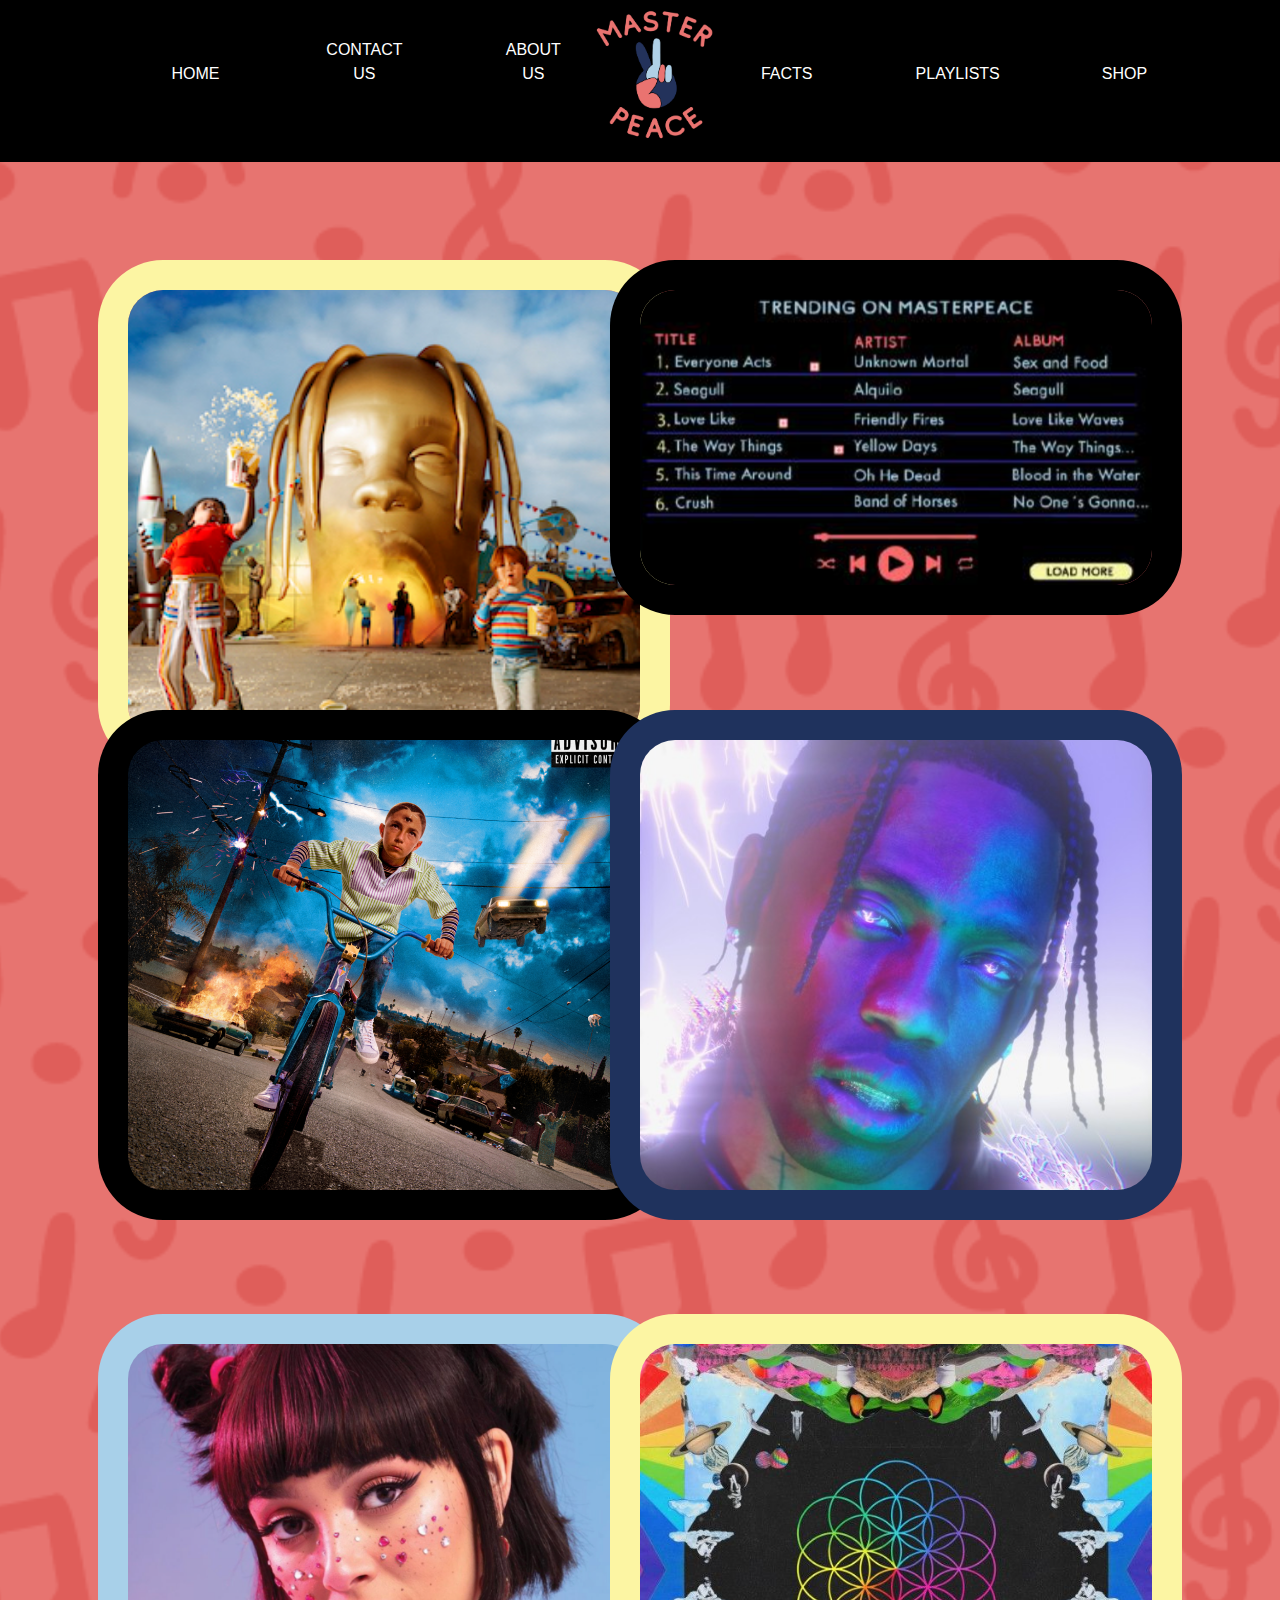
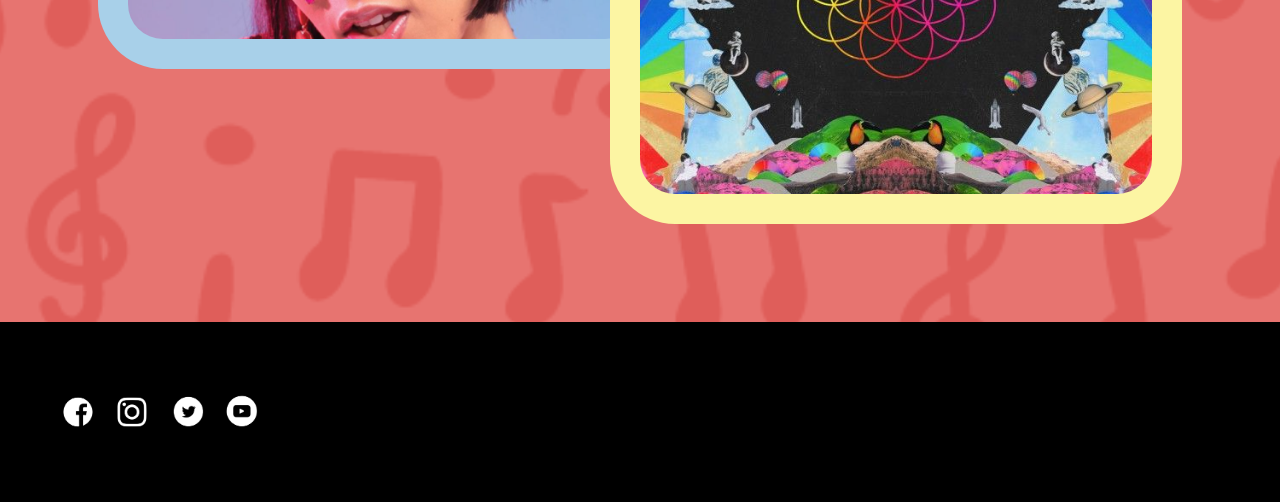
==== index.html @ c37a53f3 "Avance # 1" ====
<!doctype html>
<html>
<head>
<meta charset="UTF-8">
<title>home</title>
	<link href="css/bootstrap.min.css" rel="stylesheet">
	<link href="css/style.css" rel="stylesheet">
	<meta name="viewport" content="width=device-width, initial-scale=1.0, maximum-scale=1.0">
	<style type="text/css">
	   </style>
</head>

<body id="fondorojo">
	
	<header>
		
		<ul>
			<li>HOME</li>
			<li> </li>
			<li>CONTACT US</li>
			<li> </li>
			<li>ABOUT US</li>

			<li> <img src="img/MP_logo_normal_Mesa de trabajo 1.png" width="150"> </li>
			<li> </li>
			<li>FACTS</li>
			<li> </li>
			<li>PLAYLISTS</li>
			<li> </li>
			<li>SHOP</li>
		</ul>
	

		
		
</header>

<section id="cuadros">
	<div class="container">
<div class="row">
	
<article id="cuadro" class="col-md-6 col-sm-6 col-12">
	
</article>
	
	
<article id="cuadro2" class="col-md-6 col-sm-6 col-12">
</article>

<article id="cuadro3" class="col-md-6 col-sm-6 col-12">
</article>
	
<article id="cuadro4" class="col-md-6 col-sm-6 col-12">
</article>

<article id="cuadro5" class="col-md-6 col-sm-6 col-12">
</article>
	
<article id="cuadro6" class="col-md-6 col-sm-6 col-12">
</article>

</div>
	</div>
</section>

	
	
<footer>
	<div class="container">
	<a href="#"><img src="img/fb logo_Mesa de trabajo 1.png" width="50"></a>
	<a href="#"><img src="img/ig logo_Mesa de trabajo 1.png" width="50"></a>
	<a href="#"><img src="img/twitter logo_Mesa de trabajo 1.png" width="50"></a>
	<a href="#"><img src="img/youtube logo_Mesa de trabajo 1.png" width="50"></a>
		
	</div>
</footer>
	<script src="js/bootstrap.min.js"></script>
	
</body>
</html>
---- css/style.css ----
header {
	background-color: black;
	color: aliceblue;
	position: fixed;
	width: 100%;
	z-index: 10; 
	margin:0;
	position: relative;
}
body{
	margin:0;
}
#fondorojo{
	margin:0;
	background-image: url("../img/fondo-03.png");
	background-size:cover;
	background-position:center;
	
	
}

ul {
  margin:0;
  text-align: center;
}

li {
	
  color: #FFF;
  font-family: 'Oswald', sans-serif;
  font-size: 16px;
  font-weight: 300;
  text-transform: uppercase;
  display: inline-block;
  width: 80px;
  align-items: center;
	margin-bottom: 1%;
}

#cuadros{
	padding:10%;
}

#cuadro{
	

	color:white;
  width: 8%;
	height:450px;
  background-image:url("../img/Astroworld_by_Travis_Scott.jpg");
background-size:cover;
	background-position:center;
  border-radius: 35px;
  display: inline-block;
	box-shadow: 0px 0px 0px 30px #fcf5a3;
	
}

#cuadro2 {
	
  width: 40%;
  margin-bottom: 15%;
  height: 295px;
  background-image:url("../img/playlist.png");
background-size:cover;
	background-position:center;
  border-radius: 35px;
  display: inline-block;
	box-shadow: 0px 0px 0px 30px #000;
}

#cuadro3 {
  width: 35%;

  height: 450px;
  background-color: #000;
	background-image:url("../img/aa1c8b77f382d4d32ad97002ab823680.1000x1000x1.png");
	background-size:cover;
	background-position:center;
	box-shadow: 0px 0px 0px 30px #000;
  border-radius: 35px;
  display: inline-block;
}

#cuadro4 {
  width: 35%;
  margin-bottom: 15%;
  height: 450px;
  background-color: #23325B;
	background-image:url("../img/travis_.jpg");
	background-size:cover;
	background-position:center;
  border-radius: 35px;
  display: inline-block;
	box-shadow: 0px 0px 0px 30px #1f325d;
}

#cuadro5 {
  width: 35%;
  height: 295px;
  background-color: #B0CFE5;
  border-radius: 35px;
  display: inline-block;
	background-image:url("../img/Captura de pantalla 2020-11-08 a la(s) 9.25.35 p. m..png");
	background-position: center;
	background-size:cover;
	box-shadow: 0px 0px 0px 30px #a8d0e9;
	
}

#cuadro6 {
  width: 35%;
  height: 450px;
  background-color: #F7F5B0;
  border-radius: 35px;
  display: inline-block;
	background-image:url("../img/e98913aaf55a8e5ba564c99c5337a888.jpg");
	background-size:cover;
	background-position: center;
	box-shadow: 0px 0px 0px 30px #fcf5a3;
	
}

footer {
	
	background-color: black;
	color: aliceblue;
	width: 100%;
	z-index: 10; 
	margin: 0; 
	position: relative;
	padding: 5% 5% 5% 0;
	
}
.cuadro_in{
	background-image:url("../img/Astroworld_by_Travis_Scott.jpg");
	background-size:cover;
	background-position:center;
}
#fondoazul{
	background-image:url("../img/fondoazul-03.png");
}
#contactus{
	text-align:center;
	padding:5%;
}
.titlecontact{
	color:#f8f4b0;
	background-color:black;
	border-radius:35px;
	padding:2%;
	text-transform: uppercase;
}
#register{
	text-align:left;
}
.btn-submit{
	color:#f8f4b0;
	background-color:black;
	border-radius:35px;
	padding:2%;
	text-transform: uppercase;
	
}
.titleabout{
	color:#b1d0e5;
	background-color:black;
	border-radius:35px;
	padding:2%;
	text-transform: uppercase;
	margin-top:5%;
}
.textabout{
	color:#f8f4b0;
	background-color:black;
	border-radius:100%;
	padding:20%;
	font-size:30px;
	margin-top:5%;
	
}
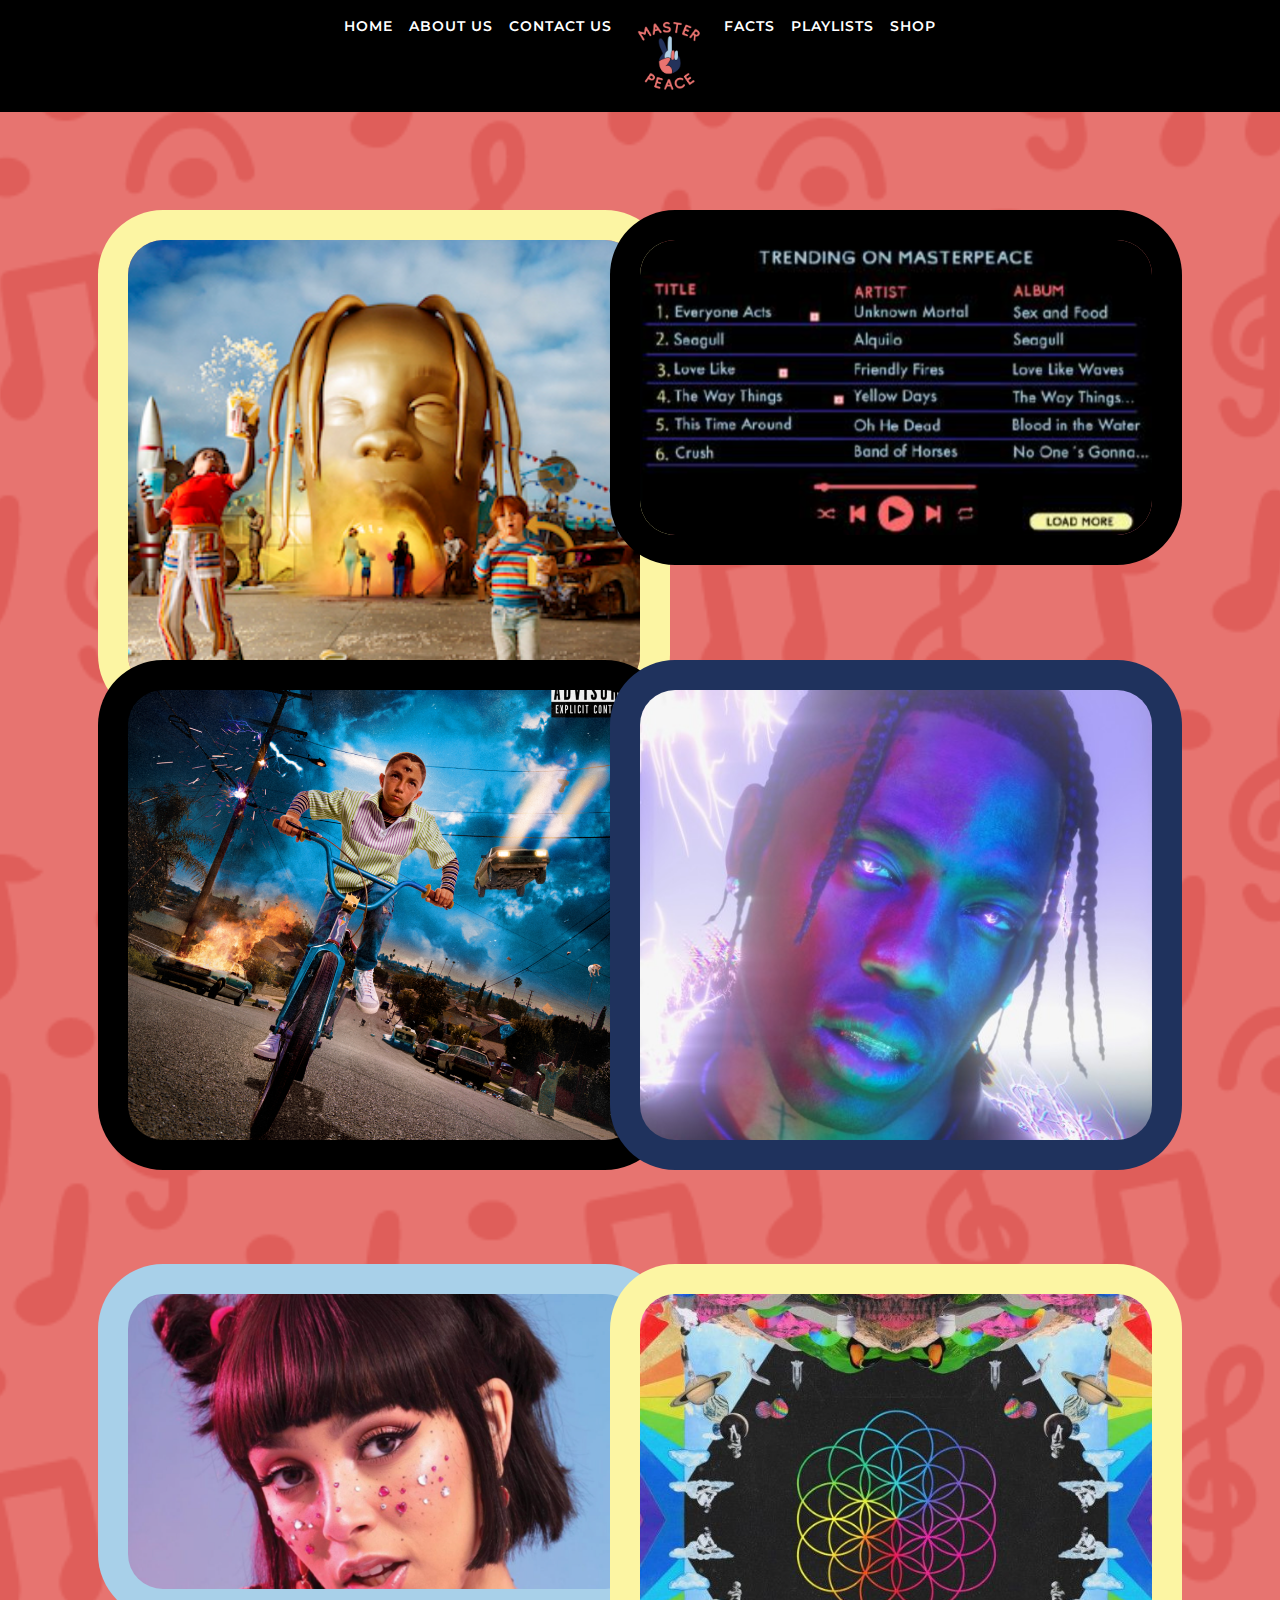
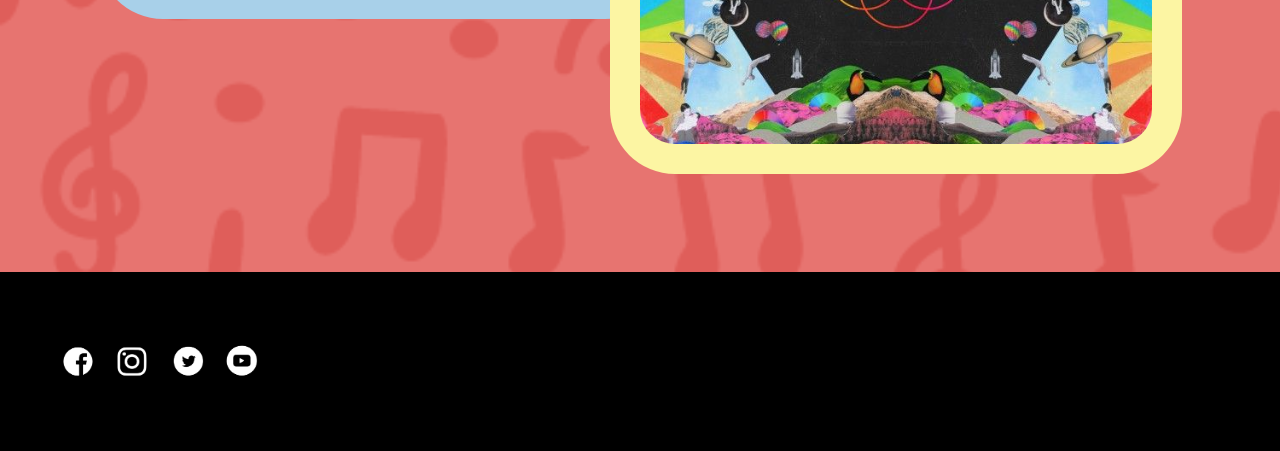
==== commit e45cd5c4: "Correcciones" ====
--- a/index.html
+++ b/index.html
@@ -2,9 +2,15 @@
 <html>
 <head>
 <meta charset="UTF-8">
-<title>home</title>
+	<!--SEO -->
+	<meta name="Keywords" content="masterpeace, Masterpeace, trending musica, musica actual, top charts">
+<meta name="Description" content=" Masterpeace es la mejor opción para conocer más de tus artistas y canciones favoritas. Podés encontrar todas las letras de sus canciones, información extra sobre el significado de sus letras, datos sobre su vida, fotografías exclusivas, entre otras. ¡No te pierdas de las últimas noticias del mundo de la música en Masterpeace!">
+<title>Home | MasterPeace </title>
+	
 	<link href="css/bootstrap.min.css" rel="stylesheet">
+	<link href="css/bootstrap-custom.css" rel="stylesheet">
 	<link href="css/style.css" rel="stylesheet">
+	
 	<meta name="viewport" content="width=device-width, initial-scale=1.0, maximum-scale=1.0">
 	<style type="text/css">
 	   </style>
@@ -13,24 +19,40 @@
 <body id="fondorojo">
 	
 	<header>
-		
-		<ul>
-			<li>HOME</li>
-			<li> </li>
-			<li>CONTACT US</li>
-			<li> </li>
-			<li>ABOUT US</li>
+	
+			<nav class="navbar navbar-expand-lg navbar-light bg-light">
+  <button class="navbar-toggler" type="button" data-toggle="collapse" data-target="#navbar" aria-controls="navbar" aria-expanded="false" aria-label="Toggle navigation">
+    <span class="navbar-toggler-icon"></span>
+  </button>
 
-			<li> <img src="img/MP_logo_normal_Mesa de trabajo 1.png" width="150"> </li>
-			<li> </li>
-			<li>FACTS</li>
-			<li> </li>
-			<li>PLAYLISTS</li>
-			<li> </li>
-			<li>SHOP</li>
-		</ul>
-	
+  <div class="collapse navbar-collapse" id="navbar">
+    <ul class="navbar-nav mx-auto">
+		<li class="nav-item">
+        <a class="nav-link active" href="index.html">Home</a>
+      </li>
+      <li class="nav-item">
+        <a class="nav-link" href="about us.html">About Us</a>
+      </li>
+      <li class="nav-item">
+        <a class="nav-link" href="contact us.html">Contact Us</a>
+      </li>
+      <li class="nav-item">
+        <a class="nav-link" href="index.html"><img src="img/MP_logo_normal_Mesa de trabajo 1.png" class=" img-fluid" width="80px"></a>
+      </li>
+		 <li class="nav-item">
+        <a class="nav-link" href="#">Facts</a>
+      </li>
+		 <li class="nav-item">
+        <a class="nav-link" href="#">Playlists</a>
+      </li>
+		<li class="nav-item">
+        <a class="nav-link" href="#">Shop</a>
+      </li>
+      </ul>
 
+  </div>
+</nav>
+			
 		
 		
 </header>
--- a/css/style.css
+++ b/css/style.css
@@ -1,3 +1,4 @@
+@import url('https://fonts.googleapis.com/css2?family=Montserrat:wght@200;500;700;900&display=swap');
 header {
 	background-color: black;
 	color: aliceblue;
@@ -6,6 +7,7 @@
 	z-index: 10; 
 	margin:0;
 	position: relative;
+	font-family: 'Montserrat', sans-serif;
 }
 body{
 	margin:0;
@@ -24,18 +26,7 @@
   text-align: center;
 }
 
-li {
-	
-  color: #FFF;
-  font-family: 'Oswald', sans-serif;
-  font-size: 16px;
-  font-weight: 300;
-  text-transform: uppercase;
-  display: inline-block;
-  width: 80px;
-  align-items: center;
-	margin-bottom: 1%;
-}
+
 
 #cuadros{
 	padding:10%;
@@ -179,4 +170,7 @@
 	margin-top:5%;
 	
 }
+.logo-nav{
 
+}
+
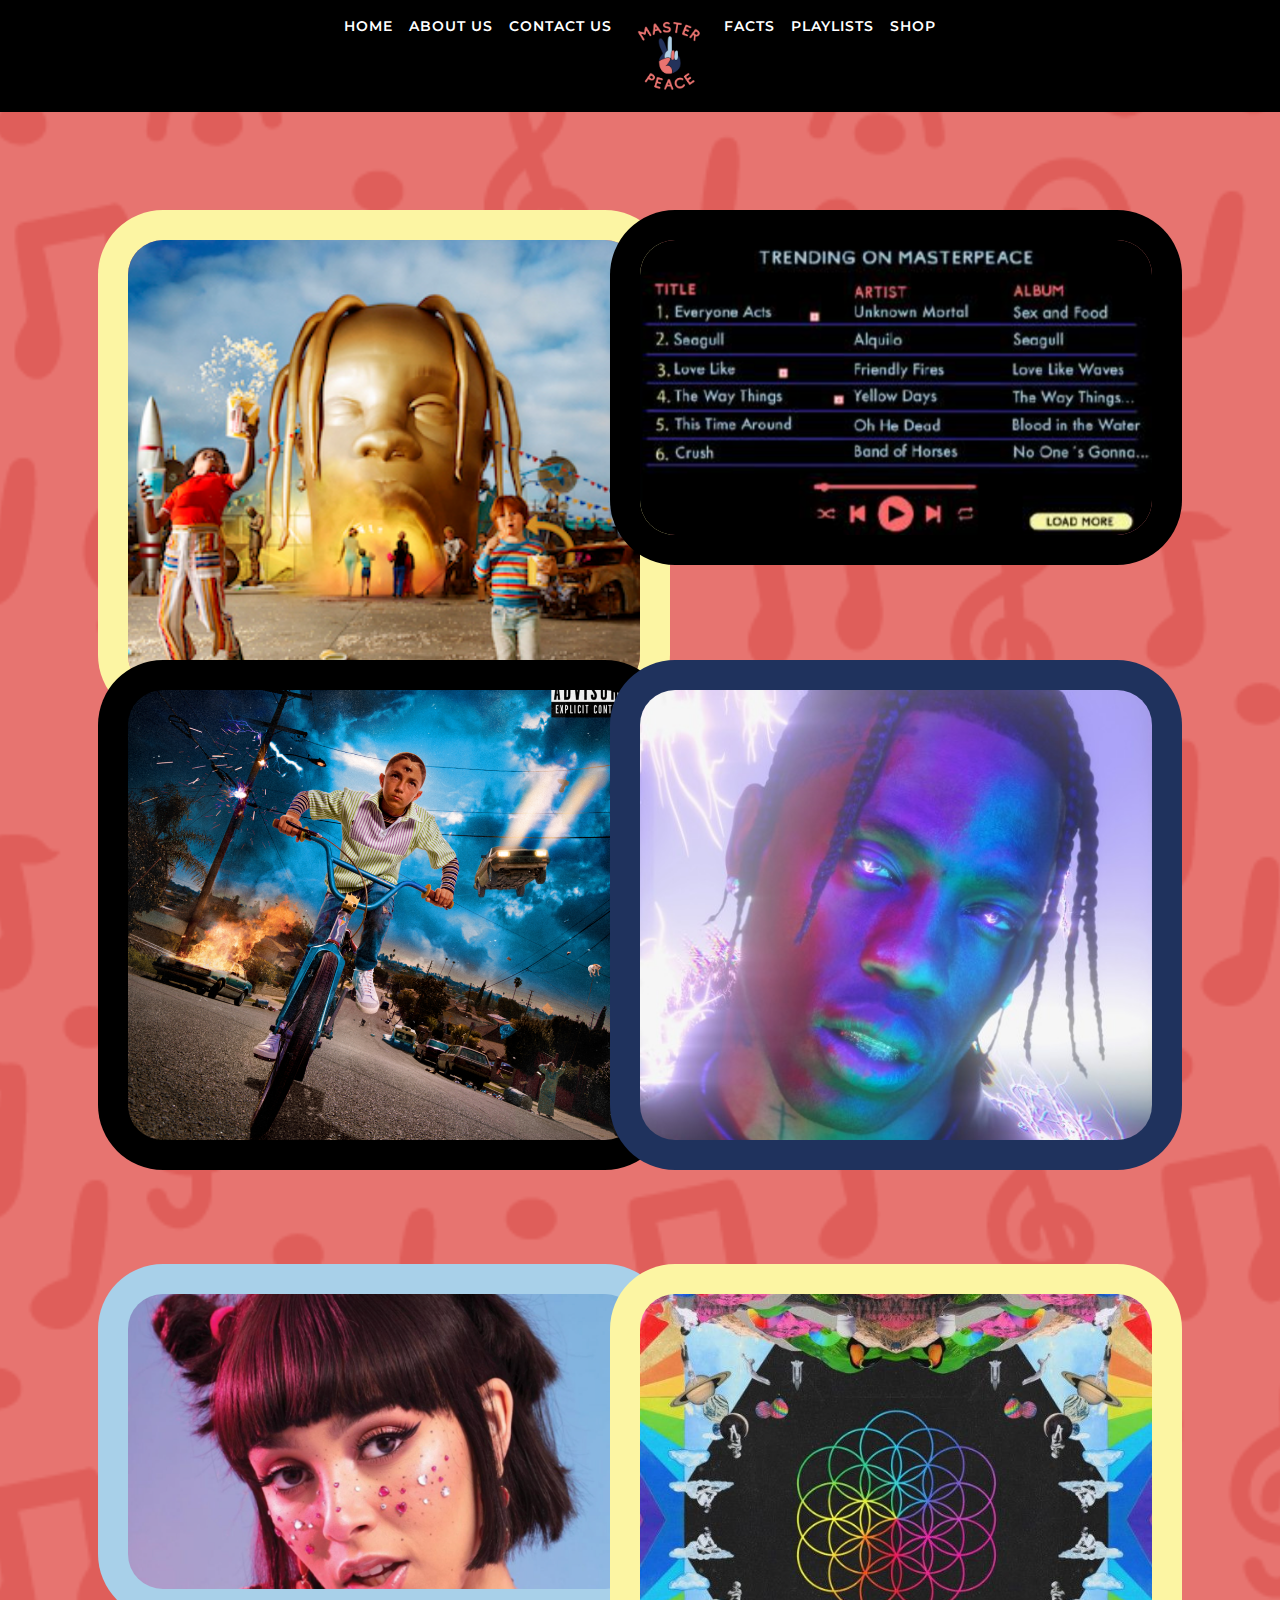
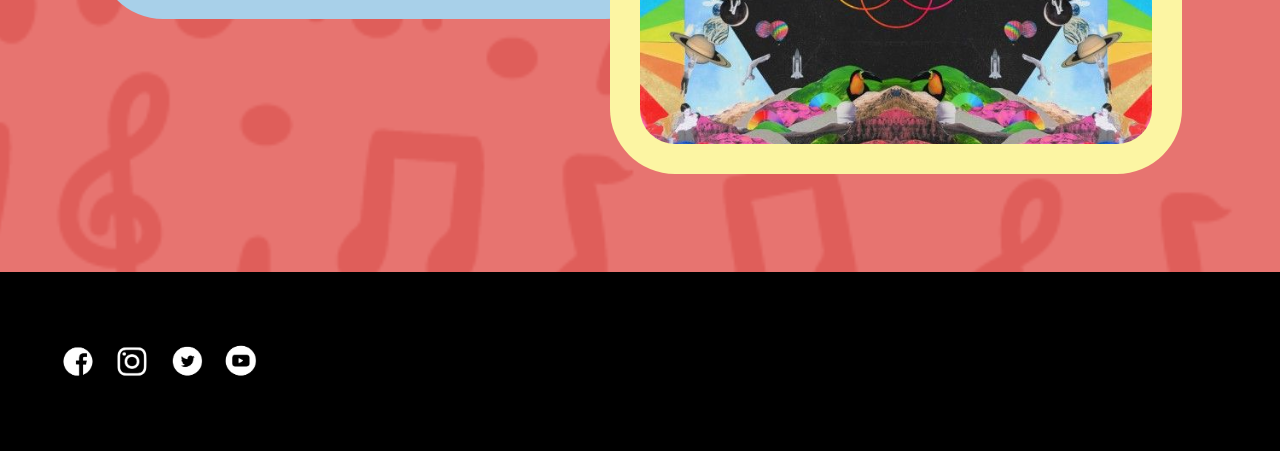
==== commit 998054b4: "Subida Final" ====
--- a/index.html
+++ b/index.html
@@ -37,16 +37,16 @@
         <a class="nav-link" href="contact us.html">Contact Us</a>
       </li>
       <li class="nav-item">
-        <a class="nav-link" href="index.html"><img src="img/MP_logo_normal_Mesa de trabajo 1.png" class=" img-fluid" width="80px"></a>
+        <a class="nav-link logo-nav" href="index.html"><img src="img/MP_logo_normal_Mesa de trabajo 1.png" class=" img-fluid" width="80px"></a>
       </li>
 		 <li class="nav-item">
-        <a class="nav-link" href="#">Facts</a>
+        <a class="nav-link" href="facts.html">Facts</a>
       </li>
 		 <li class="nav-item">
-        <a class="nav-link" href="#">Playlists</a>
+        <a class="nav-link" href="playlists.html">Playlists</a>
       </li>
 		<li class="nav-item">
-        <a class="nav-link" href="#">Shop</a>
+        <a class="nav-link" href="shop.html">Shop</a>
       </li>
       </ul>
 
--- a/css/style.css
+++ b/css/style.css
@@ -1,4 +1,5 @@
 @import url('https://fonts.googleapis.com/css2?family=Montserrat:wght@200;500;700;900&display=swap');
+@import url('https://fonts.googleapis.com/css2?family=Lato&display=swap');
 header {
 	background-color: black;
 	color: aliceblue;
@@ -10,6 +11,7 @@
 	font-family: 'Montserrat', sans-serif;
 }
 body{
+	font-family: 'Lato', sans-serif;
 	margin:0;
 }
 #fondorojo{
@@ -131,7 +133,7 @@
 #fondoazul{
 	background-image:url("../img/fondoazul-03.png");
 }
-#contactus{
+#contactus , #visit-us{
 	text-align:center;
 	padding:5%;
 }
@@ -173,4 +175,97 @@
 .logo-nav{
 
 }
-
+#facts{
+	padding:5%;
+	
+}
+.fact-box{
+	
+	border-radius:40px;
+	padding:5%;
+	background-color:black;
+	margin:5%;
+}
+.artist-pic{
+	border-radius: 150px;
+}
+
+.fact-title{
+	text-transform: uppercase;
+	color:#b1d0e5;
+	font-weight:bolder;
+	
+}
+.fact-text{
+	
+	color:#e87470;
+	
+}
+.fact-title2{
+	text-align: center;
+	text-transform: uppercase;
+	color:#b1d0e5;
+	font-size:28px;
+	font-weight:bolder;
+	
+}
+.facts-titles{
+	margin-top:5%;
+	text-align: center;
+	text-transform: uppercase;
+	color:#b1d0e5;
+	font-size:18px;
+	font-weight:bolder;
+	
+	
+}
+.fact-text2{
+	
+	color:white;
+	font-weight:lighter;
+	
+}
+#artist-page .fact-title2{
+	color:#e874700!important;
+	font-size:18px;
+}
+ul.breadcrumb {
+  padding: 10px 16px;
+  list-style: none;
+  background-color: black;
+}
+
+ul.breadcrumb li {
+  display: inline;
+  font-size: 18px;
+	color:white;
+}
+
+
+ul.breadcrumb li+li:before {
+  padding: 8px;
+  color: red;
+  content: "/\00a0";
+}
+
+
+ul.breadcrumb li a {
+  color: #0275d8;
+  text-decoration: none;
+}
+
+
+ul.breadcrumb li a:hover {
+  color: red;
+  text-decoration: underline;
+}
+#playlist h2{
+	text-align: center;
+}
+#playlist .titlecontact , #shop .titlecontact{
+	margin-top:5%;
+text-align:center;
+}
+#shop{
+	padding:15%;
+}
